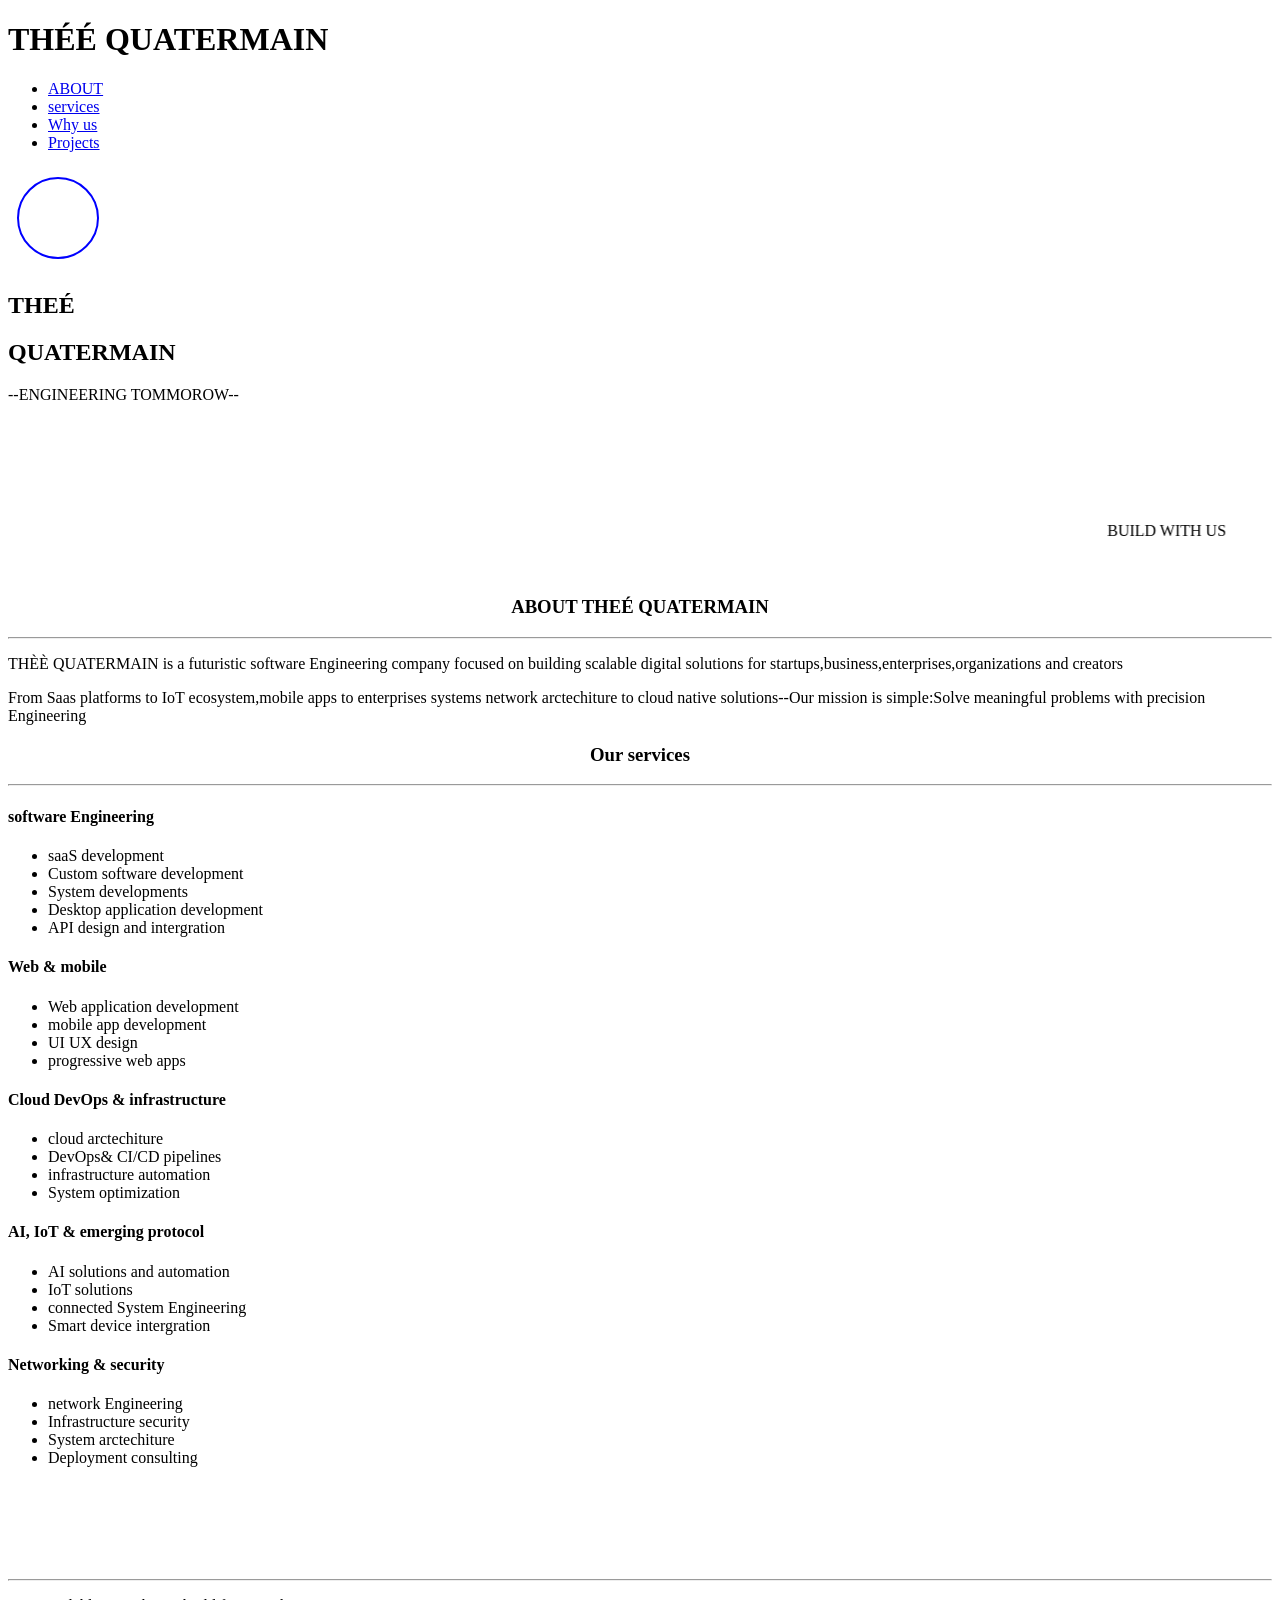
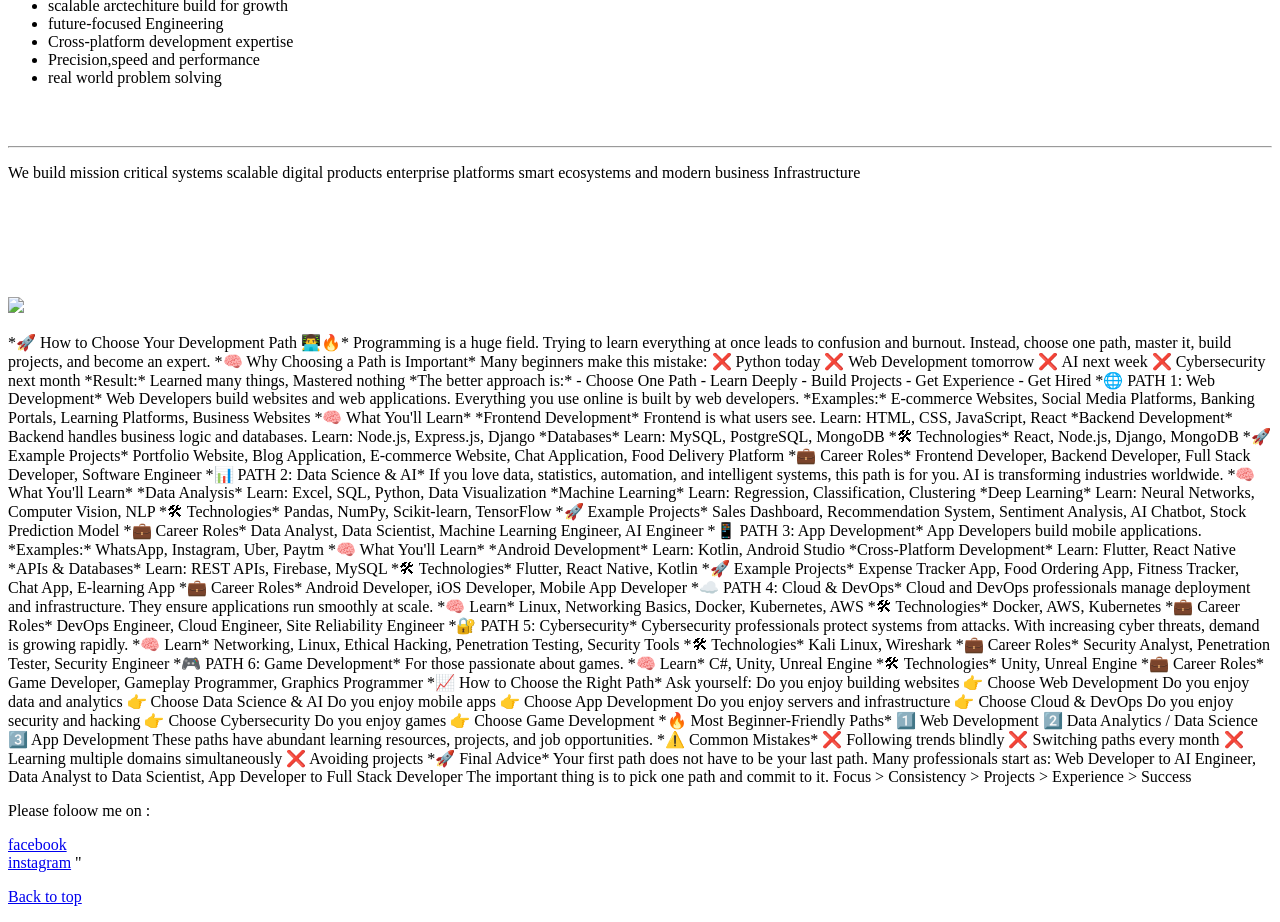
==== index.html @ d20f6a55 "Rename homepage.html to index.html" ====
<!DOCTYPE html>
<html lang="en">
<head>
<title>THEE QUATERMAIN</title>
<meta charset="utf-8">
<meta name="viewport" content="width=device-width, initial-scale=1">
<link rel="stylesheet"href="/storage/emulated/0/Podcasts/mystyle.css">
</head>
<body>
<div class="header">
  <h1>THÉÉ QUATERMAIN</h1>
</div>

<nav>
<ul>
<li><a href="#about">ABOUT</a></li>
<li><a href="#services">services</a></li>
<li><a href="#why us">Why us</a></li>
<li><a href="#Projects">Projects</a></li>
</ul>
</nav>

<svg width="100" height="100">
  <circle cx="50" cy="50" r="40"
  stroke="blue" stroke-width="2" fill="none">
</svg>

<div class="ss">
  <h2 style="color:992ba4">THEÉ</h2>
  <h2 style="color:992ba4">QUATERMAIN</h2>
  <p style="color:d1a3ff">--ENGINEERING TOMMOROW--</p>
  <p style="color:white">Engineering inteligent systems for a scalable future</p>
  <p style="color:white">We design and build software ecosystems,digital infrastructure,connected device, and enterprise grade systems that solve real world problems</p>
</div>

<br>
<marquee>
<p id="sss">BUILD WITH US</p>
</marquee>
<br><br>
<h3 id="about" style="text-align:center">ABOUT THEÉ QUATERMAIN</h3>
<hr>
<p>THÈÈ QUATERMAIN is a futuristic software Engineering company focused on building scalable digital solutions for startups,business,enterprises,organizations and creators</p>
<p>From Saas platforms to IoT ecosystem,mobile apps to enterprises systems network arctechiture to cloud native solutions--Our mission is simple:Solve meaningful problems with precision Engineering</p>
<h3 id="services" style="text-align:center;"> Our services</h3>
<hr>
<div class="sa">
  <h4>software Engineering</h4>
  <ul>
    <li>saaS development</li>
    <li>Custom software development</li>
    <li>System developments</li>
    <li>Desktop application development</li>
    <li>API design and intergration</li>
  </ul>
</div>
<div class="sa">
  <h4>Web &#38 mobile</h4>
  <ul>
    <li>Web application development</li>
    <li>mobile app development</li>
    <li>UI UX design</li>
    <li>progressive web apps</li>
  </ul>
</div>
<div class="sa">
  <h4>Cloud DevOps &#38 infrastructure</h4>
  <ul>
    <li>cloud arctechiture</li>
    <li>DevOps&#38 CI/CD pipelines</li>
    <li>infrastructure automation</li>
    <li>System optimization</li>
  </ul>
</div>
<div class="sa">
  <h4>AI, IoT & emerging protocol</h4>
  <ul>
    <li>AI solutions and automation</li>
    <li>IoT solutions</li>
    <li>connected System Engineering</li>
    <li>Smart device intergration</li>
  </ul>
</div>
<div class="sa">
  <h4>Networking &#38 security</h4>
  <ul>
    <li>network Engineering </li>
    <li>Infrastructure security</li>
    <li>System arctechiture</li>
    <li>Deployment consulting</li>
  </ul>
  <br><br>
</div>
<h3 id="why us" style="text-align:center;color:white;">Why choose THEÉ QUATERMAIN</h3>
<hr>
<ul>
  <div class="sd">
    <li>scalable arctechiture build for growth</li>
  </div>
  <div class="sd">
    <li>future-focused Engineering</li>
  </div>
  <div class="sd">
    <li>Cross-platform development expertise</li>
  </div>
  <div class="sd">
    <li>Precision,speed and performance</li>
  </div>
  <div class="sd">
    <li>real world problem solving</li>
  </div>
</ul>
<h3 id="Projects" style="text-align:center;color:white">Projects and solutions</h3>
<hr>
<p>We build mission critical systems scalable digital products enterprise platforms smart ecosystems and modern business Infrastructure</p>
<br><br>
<marquee>
<h3 style="text-align:center;color:white">About the designer</h3>
</marquee>
<img src="/storage/emulated/0/Podcasts/IMG_20260405_175324~2.jpg""alt="my photo">
<p>*🚀 How to Choose Your Development Path 👨‍💻🔥*

Programming is a huge field.  

Trying to learn everything at once leads to confusion and burnout.  

Instead, choose one path, master it, build projects, and become an expert.

*🧠 Why Choosing a Path is Important*  
Many beginners make this mistake:  
❌ Python today  
❌ Web Development tomorrow  
❌ AI next week  
❌ Cybersecurity next month  

*Result:* Learned many things, Mastered nothing  

*The better approach is:*  
- Choose One Path  
- Learn Deeply  
- Build Projects  
- Get Experience  
- Get Hired  

*🌐 PATH 1: Web Development*  
Web Developers build websites and web applications.  
Everything you use online is built by web developers.  
*Examples:* E-commerce Websites, Social Media Platforms, Banking Portals, Learning Platforms, Business Websites  

*🧠 What You'll Learn*  
*Frontend Development* Frontend is what users see.  
Learn: HTML, CSS, JavaScript, React  

*Backend Development* Backend handles business logic and databases.  
Learn: Node.js, Express.js, Django  

*Databases* Learn: MySQL, PostgreSQL, MongoDB  

*🛠 Technologies* React, Node.js, Django, MongoDB  

*🚀 Example Projects* Portfolio Website, Blog Application, E-commerce Website, Chat Application, Food Delivery Platform  

*💼 Career Roles* Frontend Developer, Backend Developer, Full Stack Developer, Software Engineer  

*📊 PATH 2: Data Science & AI*  
If you love data, statistics, automation, and intelligent systems, this path is for you.  
AI is transforming industries worldwide.  

*🧠 What You'll Learn*  
*Data Analysis* Learn: Excel, SQL, Python, Data Visualization  
*Machine Learning* Learn: Regression, Classification, Clustering  
*Deep Learning* Learn: Neural Networks, Computer Vision, NLP  

*🛠 Technologies* Pandas, NumPy, Scikit-learn, TensorFlow  

*🚀 Example Projects* Sales Dashboard, Recommendation System, Sentiment Analysis, AI Chatbot, Stock Prediction Model  

*💼 Career Roles* Data Analyst, Data Scientist, Machine Learning Engineer, AI Engineer  

*📱 PATH 3: App Development*  
App Developers build mobile applications.  
*Examples:* WhatsApp, Instagram, Uber, Paytm  

*🧠 What You'll Learn*  
*Android Development* Learn: Kotlin, Android Studio  
*Cross-Platform Development* Learn: Flutter, React Native  
*APIs & Databases* Learn: REST APIs, Firebase, MySQL  

*🛠 Technologies* Flutter, React Native, Kotlin  

*🚀 Example Projects* Expense Tracker App, Food Ordering App, Fitness Tracker, Chat App, E-learning App  

*💼 Career Roles* Android Developer, iOS Developer, Mobile App Developer  

*☁️ PATH 4: Cloud & DevOps*  
Cloud and DevOps professionals manage deployment and infrastructure.  
They ensure applications run smoothly at scale.  

*🧠 Learn* Linux, Networking Basics, Docker, Kubernetes, AWS  

*🛠 Technologies* Docker, AWS, Kubernetes  

*💼 Career Roles* DevOps Engineer, Cloud Engineer, Site Reliability Engineer  

*🔐 PATH 5: Cybersecurity*  
Cybersecurity professionals protect systems from attacks.  
With increasing cyber threats, demand is growing rapidly.  

*🧠 Learn* Networking, Linux, Ethical Hacking, Penetration Testing, Security Tools  

*🛠 Technologies* Kali Linux, Wireshark  

*💼 Career Roles* Security Analyst, Penetration Tester, Security Engineer  

*🎮 PATH 6: Game Development*  
For those passionate about games.  

*🧠 Learn* C#, Unity, Unreal Engine  

*🛠 Technologies* Unity, Unreal Engine  

*💼 Career Roles* Game Developer, Gameplay Programmer, Graphics Programmer  

*📈 How to Choose the Right Path*  

Ask yourself:  

Do you enjoy building websites 👉 Choose Web Development  

Do you enjoy data and analytics 👉 Choose Data Science & AI  

Do you enjoy mobile apps 👉 Choose App Development  

Do you enjoy servers and infrastructure 👉 Choose Cloud & DevOps  

Do you enjoy security and hacking 👉 Choose Cybersecurity  

Do you enjoy games 👉 Choose Game Development  

*🔥 Most Beginner-Friendly Paths*  
1️⃣ Web Development  
2️⃣ Data Analytics / Data Science  
3️⃣ App Development  

These paths have abundant learning resources, projects, and job opportunities.  

*⚠️ Common Mistakes*  
❌ Following trends blindly  
❌ Switching paths every month  
❌ Learning multiple domains simultaneously  
❌ Avoiding projects  

*🚀 Final Advice*  
Your first path does not have to be your last path.  
Many professionals start as: Web Developer to AI Engineer, Data Analyst to Data Scientist, App Developer to Full Stack Developer  

The important thing is to pick one path and commit to it.  

Focus > Consistency > Projects > Experience > Success  

</p>
<div class="container">
    <p>Please foloow me on :</p>
    <div class="item"><a href="https://www.facebook.com/atia.gladys.14">facebook</a></div>
    <div class="item"><a href="https://www.instagram.com/nameless_seterizor?igsh=MTV0cnNycmk3dm1lOQ==">instagram</a>

"</div>
    <div class="item"></div>
</div>
<p class="ss"><a href="#">Back to top</a></p>
</body>
</html>
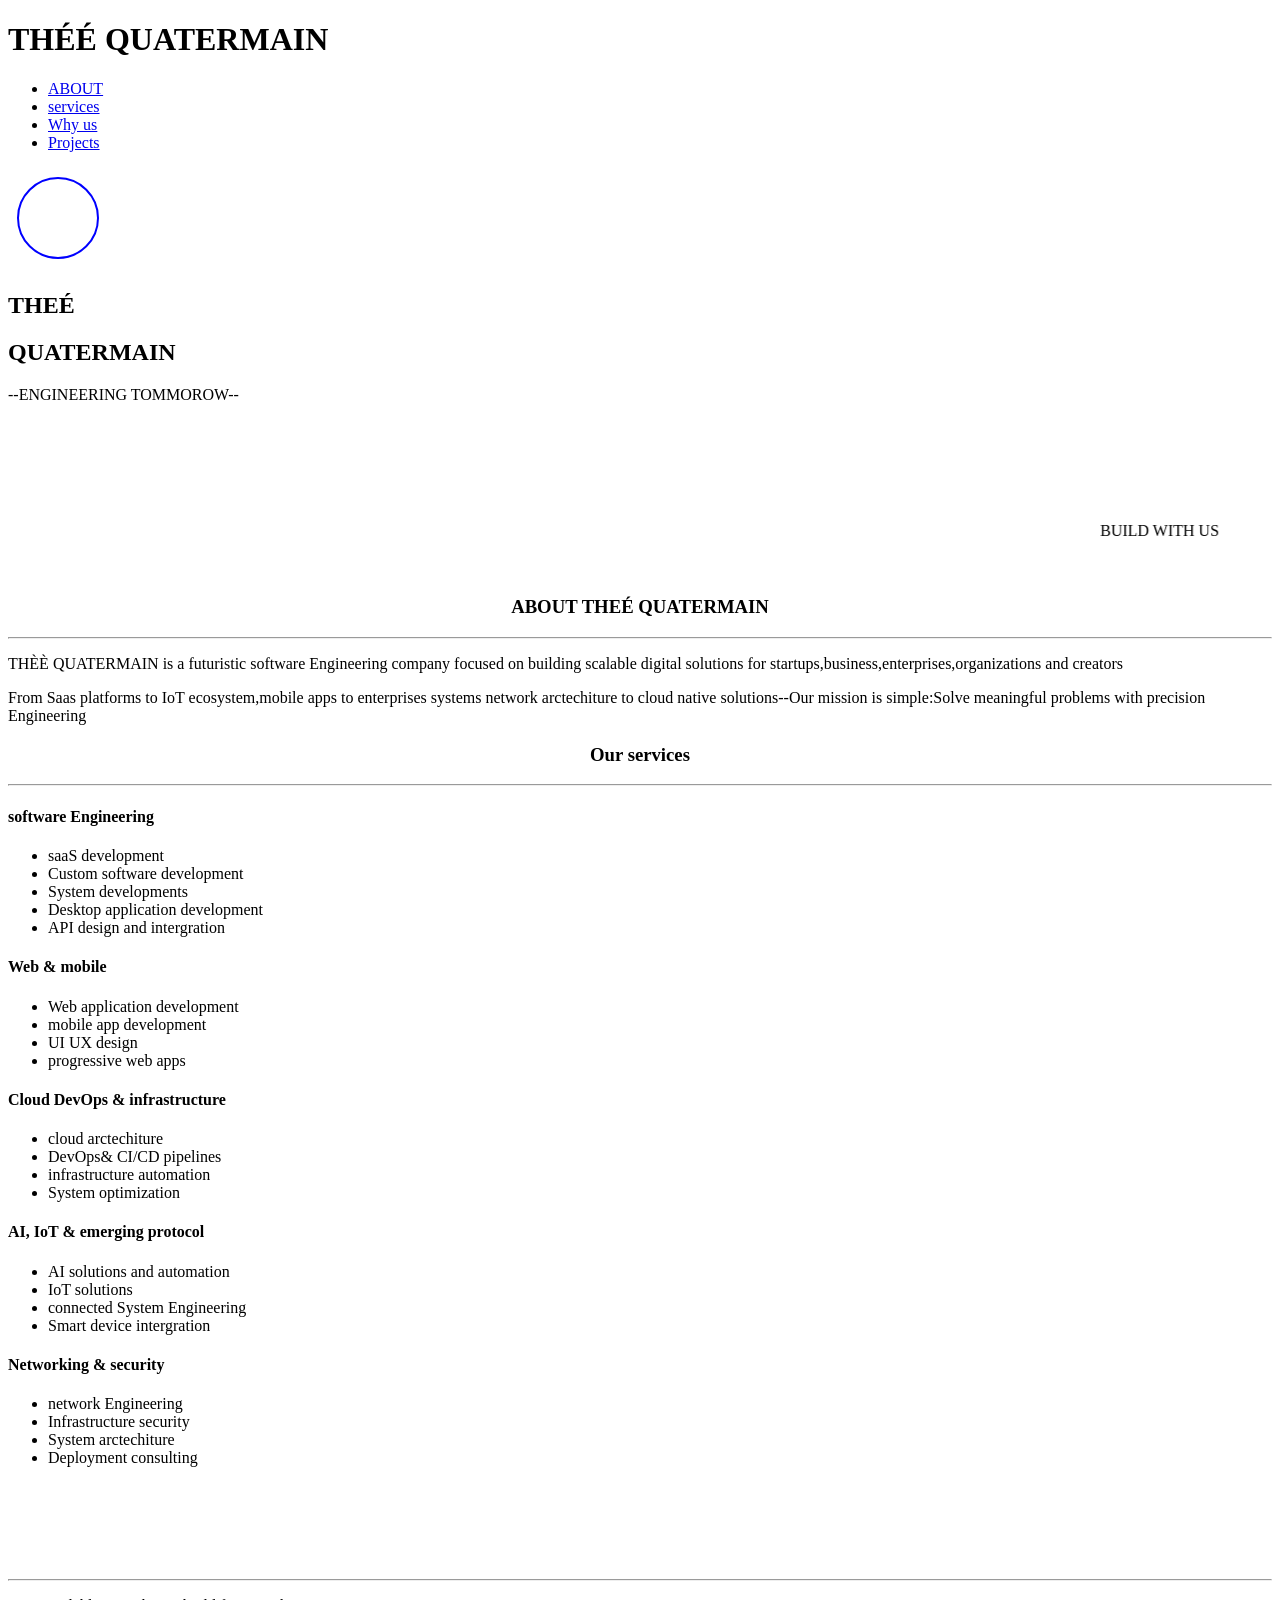
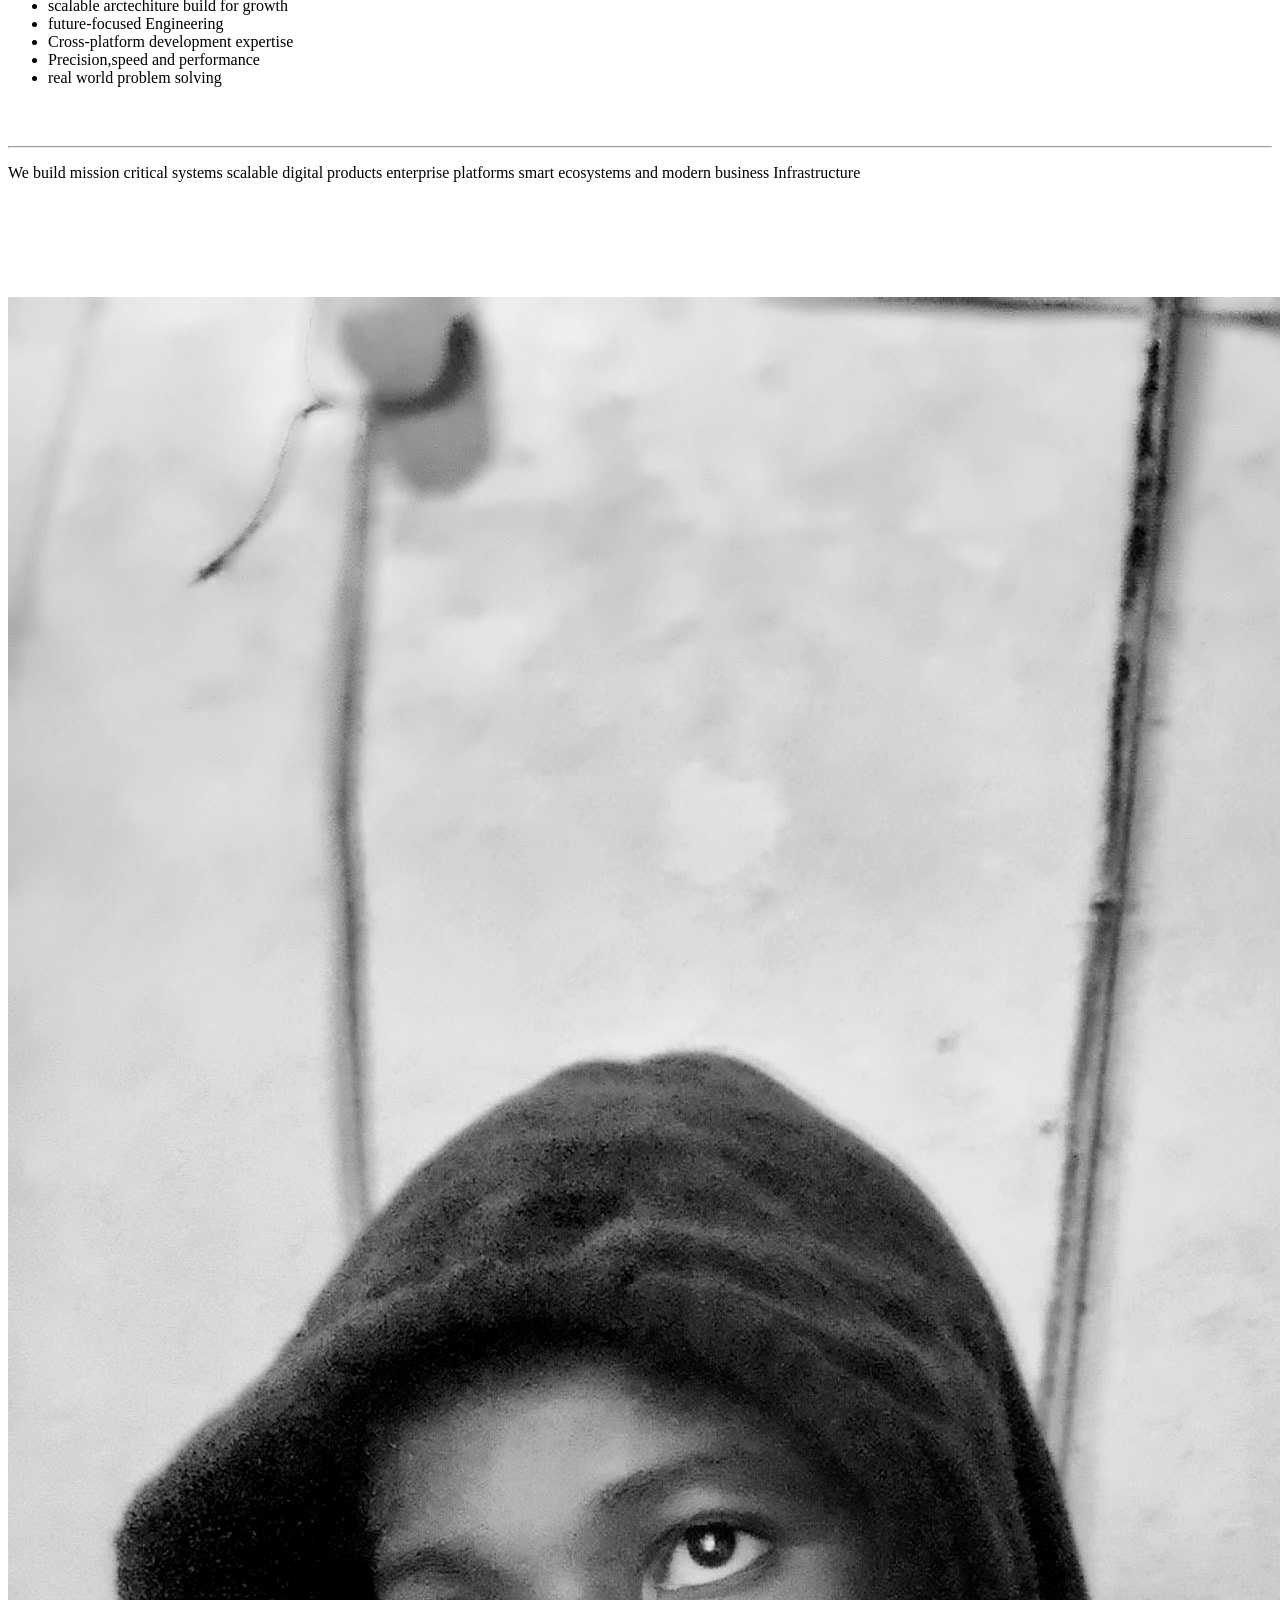
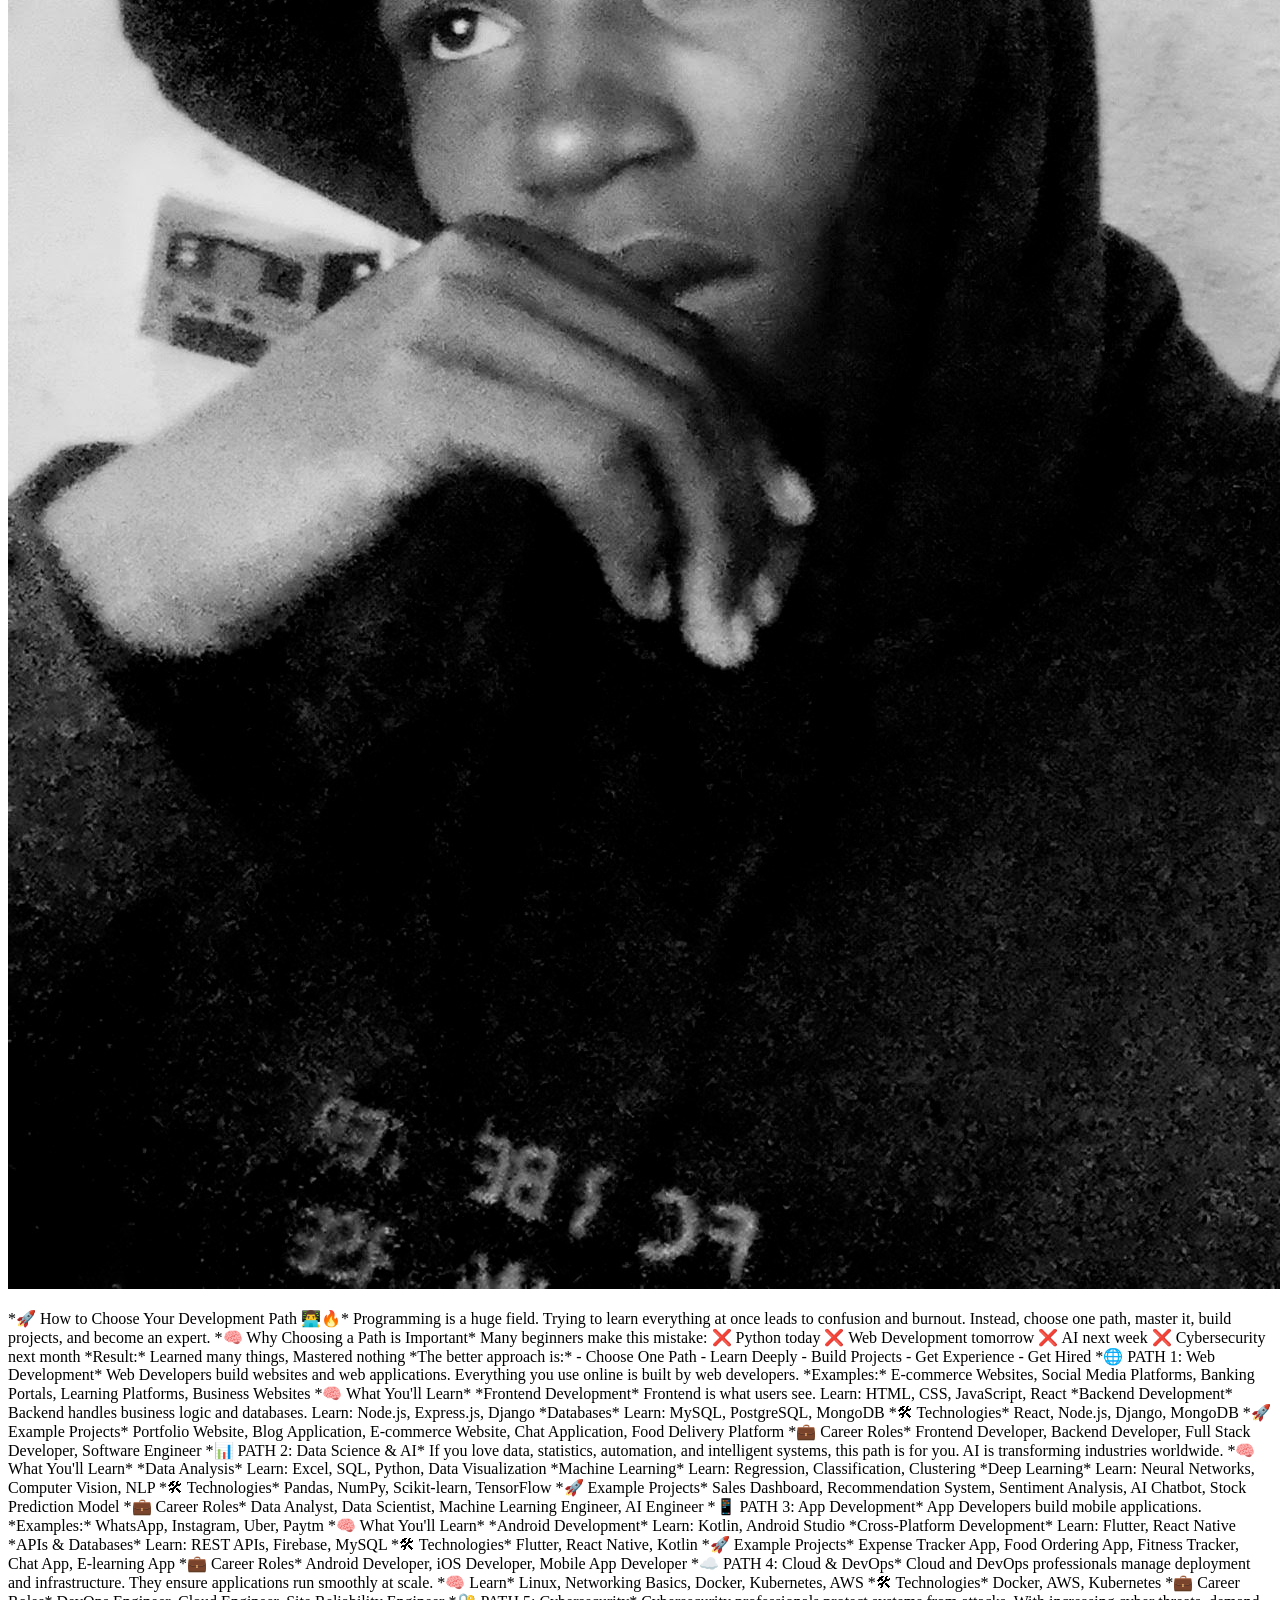
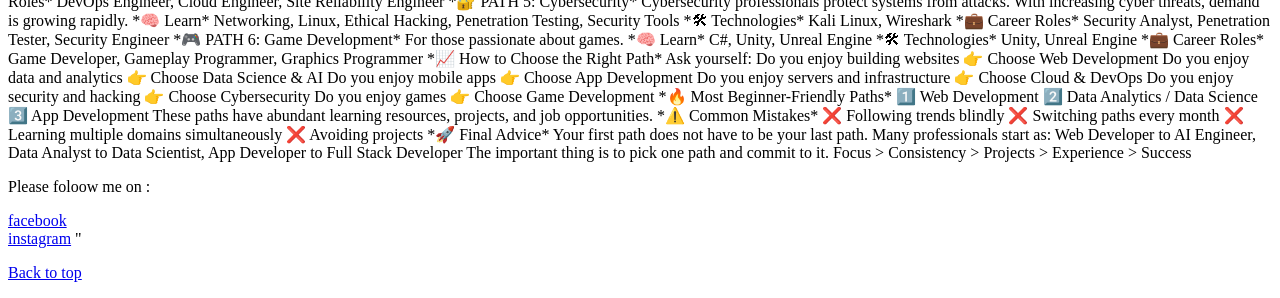
==== commit fb7181a0: "Fix image source in index.html" ====
--- a/index.html
+++ b/index.html
@@ -117,7 +117,7 @@
 <marquee>
 <h3 style="text-align:center;color:white">About the designer</h3>
 </marquee>
-<img src="/storage/emulated/0/Podcasts/IMG_20260405_175324~2.jpg""alt="my photo">
+<img src="IMG_20260405_175324~2.jpg""alt="my photo">
 <p>*🚀 How to Choose Your Development Path 👨‍💻🔥*
 
 Programming is a huge field.  
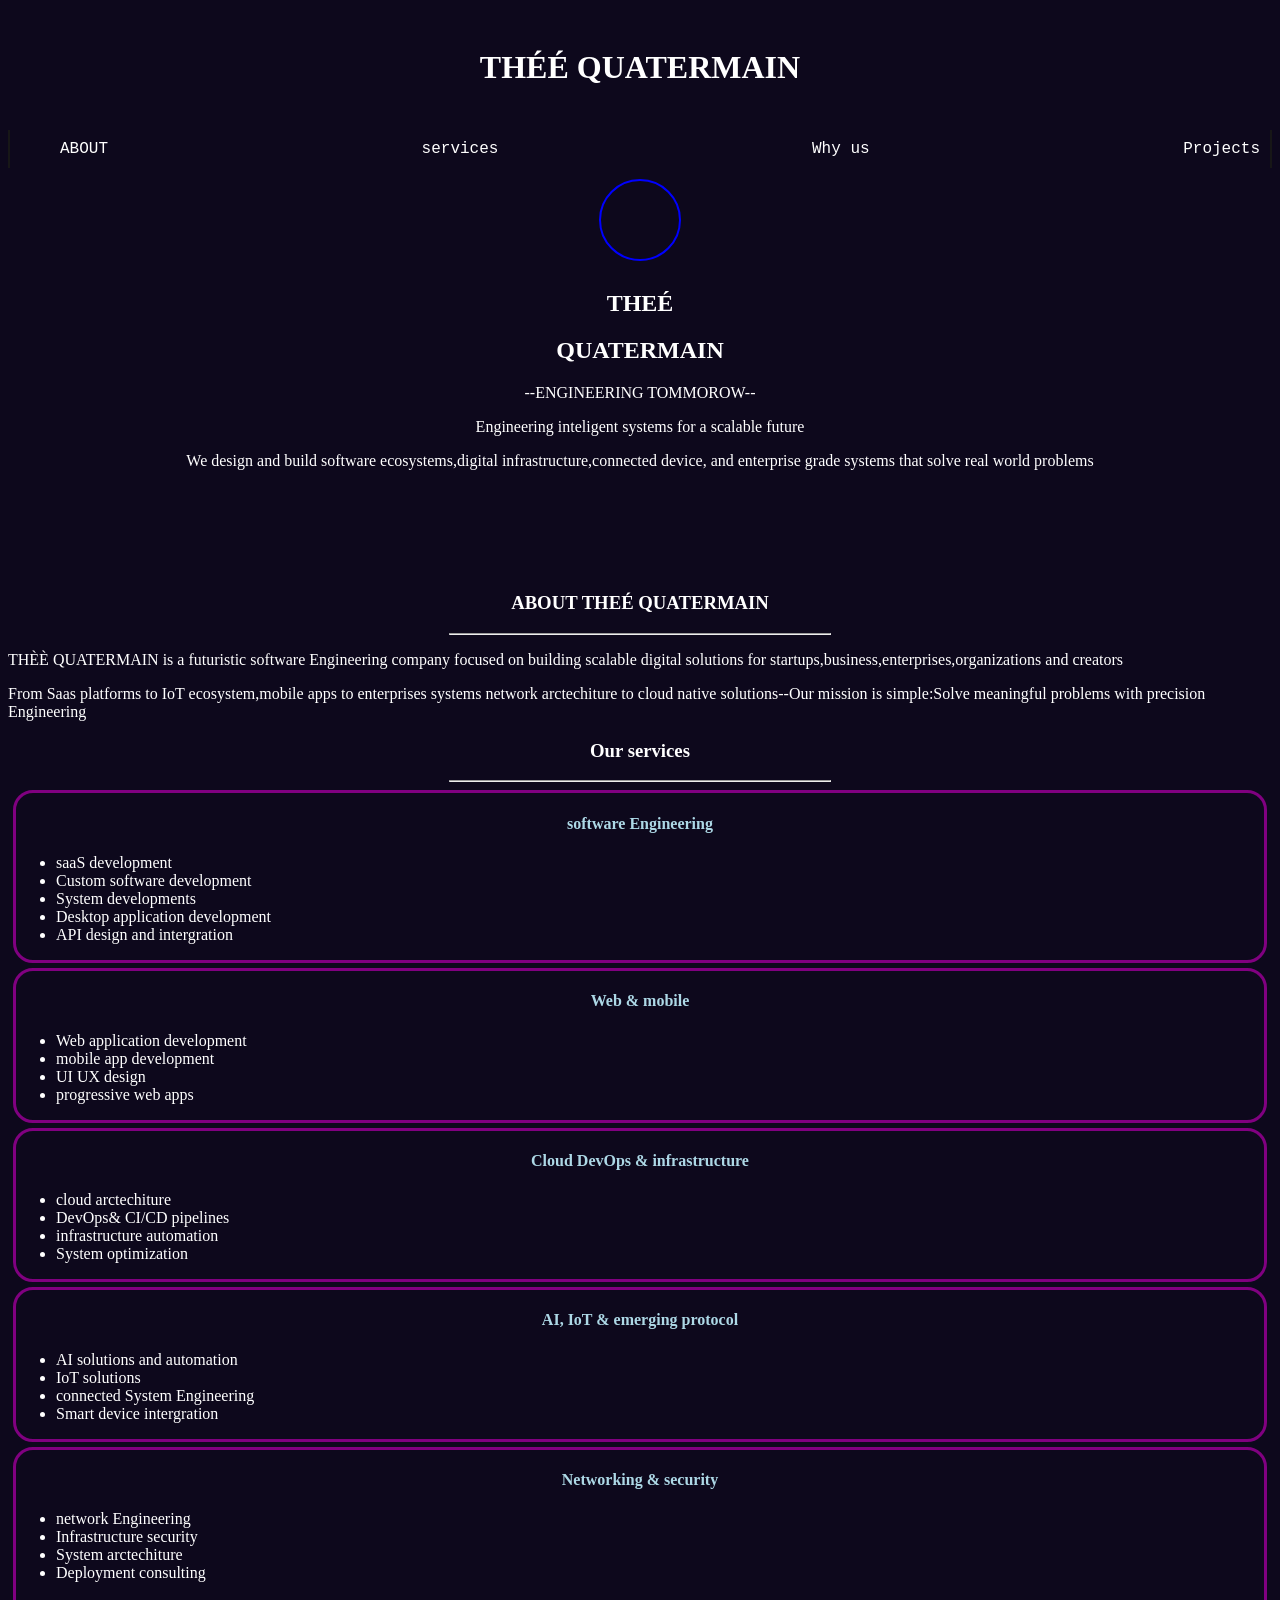
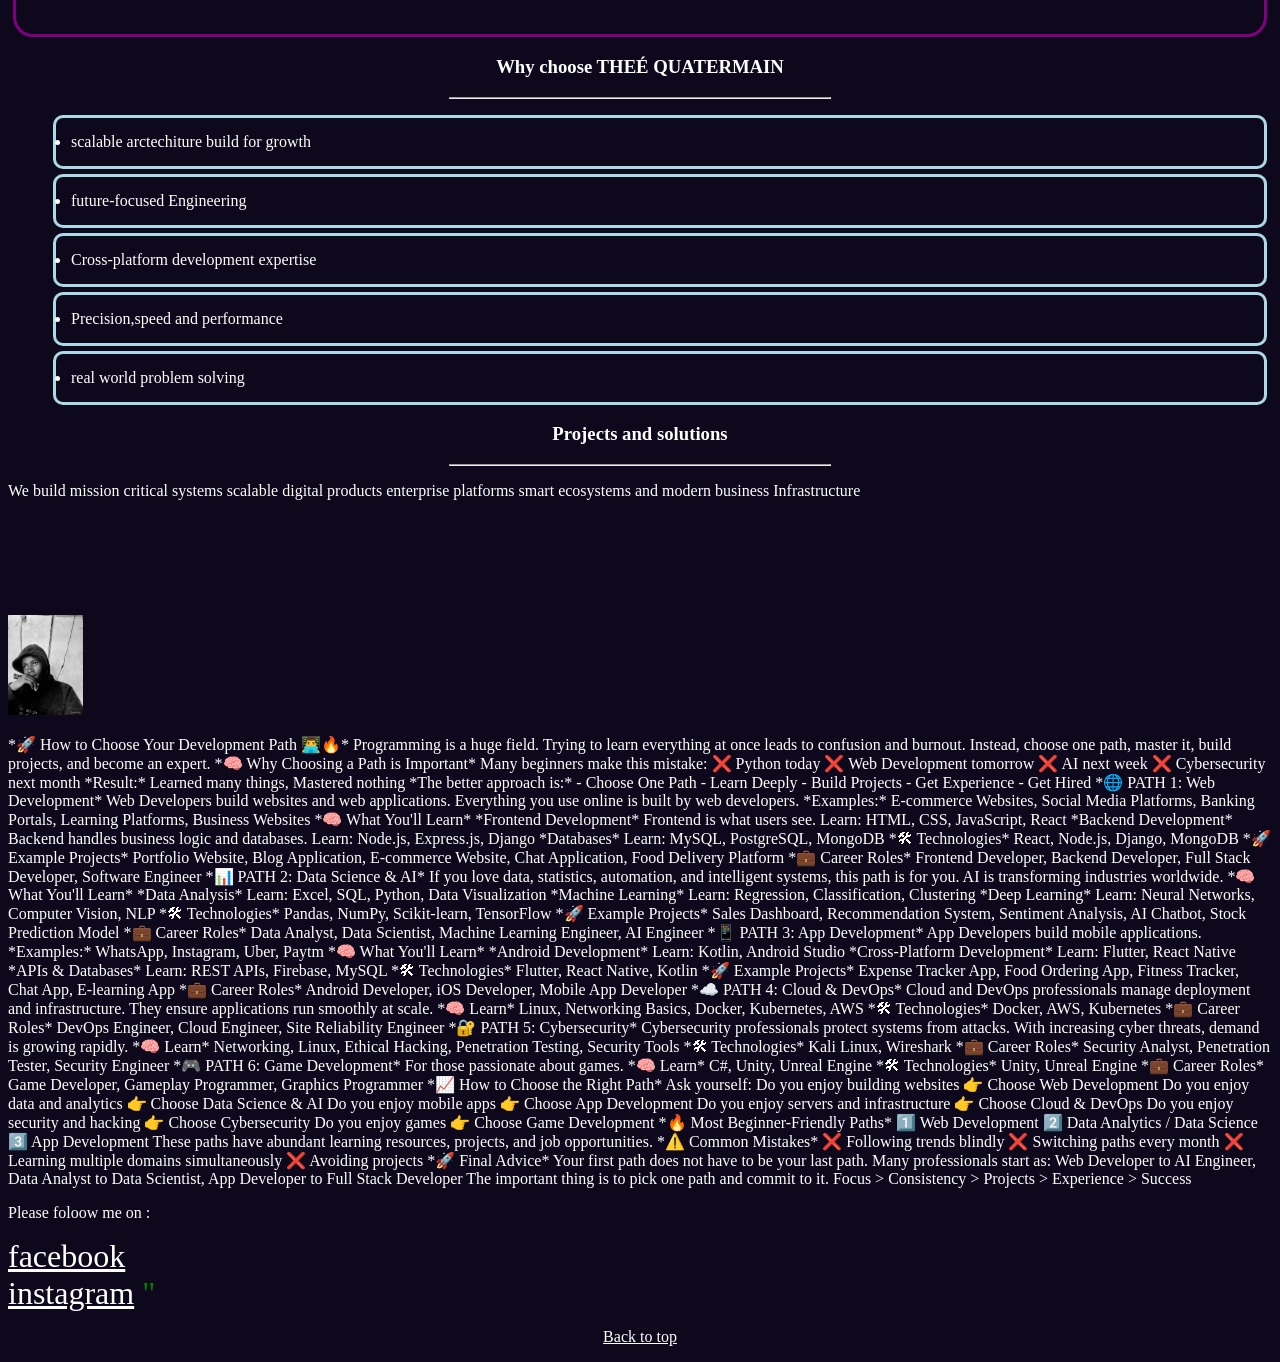
==== commit 20a2f480: "Update stylesheet link to use relative path" ====
--- a/index.html
+++ b/index.html
@@ -4,7 +4,7 @@
 <title>THEE QUATERMAIN</title>
 <meta charset="utf-8">
 <meta name="viewport" content="width=device-width, initial-scale=1">
-<link rel="stylesheet"href="/storage/emulated/0/Podcasts/mystyle.css">
+<link rel="stylesheet"href="mystyle.css">
 </head>
 <body>
 <div class="header">
--- a/mystyle.css
+++ b/mystyle.css
@@ -0,0 +1,83 @@
+ *{
+  background-color: hsl(254,55%,7%);
+  color: white;
+}
+
+svg{
+    display: block;
+    margin: 0 auto;
+}
+
+.header {
+  padding: 20px;
+  text-align: center;
+  font-family: Comic Sans MS;
+}
+
+nav{
+    position:sticky;
+    top: 0;
+    background-color: #171717;
+}
+
+nav ul{
+    list-style-type: none;
+    display: flex;
+    margin: 2px;
+    padding: ;
+    justify-content: space-between;
+}
+
+nav ul li a{
+    color: white;
+    text-decoration: none;
+    padding: 10px;
+    display: flex;
+    justify-content: space-between;
+    font-family: "Lucida Console", "Courier New", monospace
+}
+
+.sa{
+    h4{
+        text-align: center;
+        color: lightblue;
+    }
+    border:solid purple;
+    margin: 5px;
+    border-radius:20px;
+}
+
+#sss{
+    margin: 0 auto;
+    border:2px;
+    border-radius: 15px;
+    background-color: #992ba4;
+    padding: 15px;
+    width: fit-content;
+    text-align: center;
+}
+
+.ss{
+    text-align:center;
+}
+
+hr{
+    width: 30%;
+}
+
+.sd{
+    border:solid lightblue;
+    padding:15px;
+    margin: 5px;
+    border-radius: 10px;
+    display: flex;
+    flex-wrap: wrap;
+}
+img{
+    height: 100px;
+    border-radius: 50;
+}
+.item{
+    font-size: 200%;
+    color: green;
+}
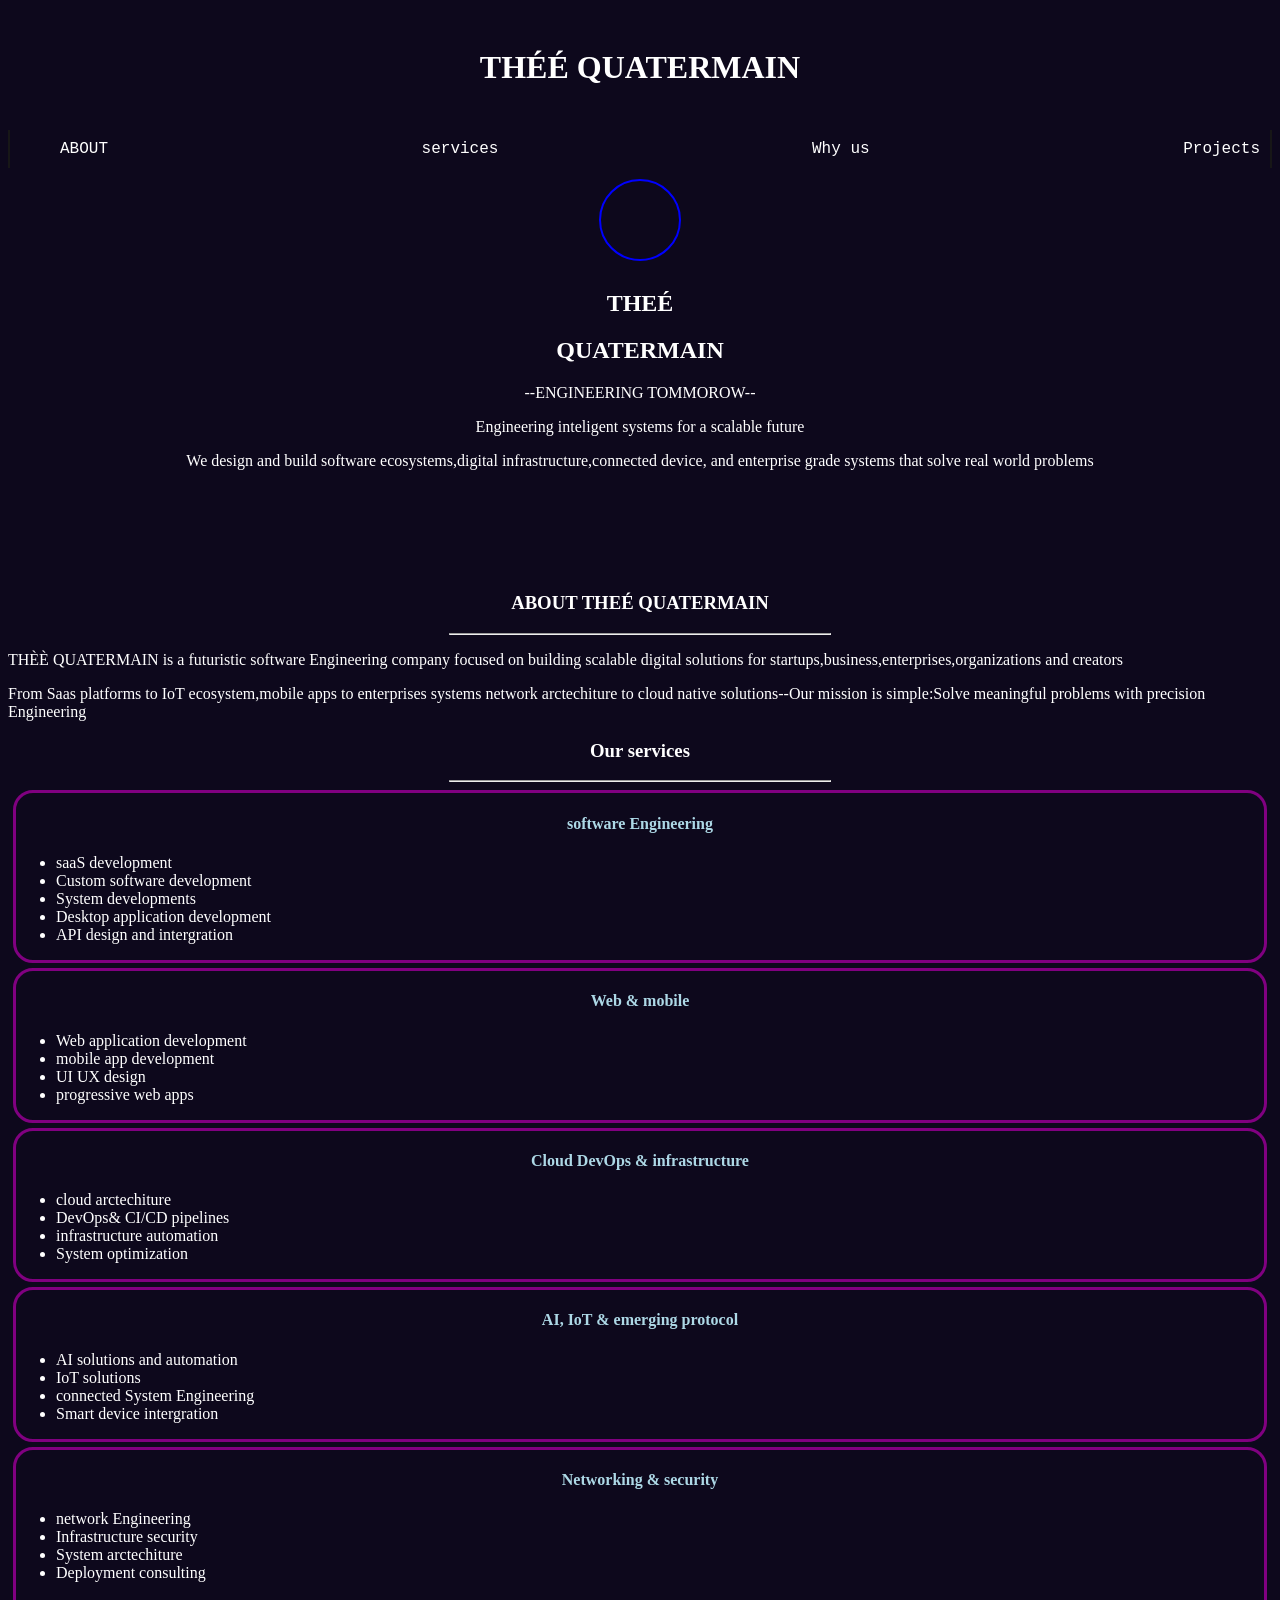
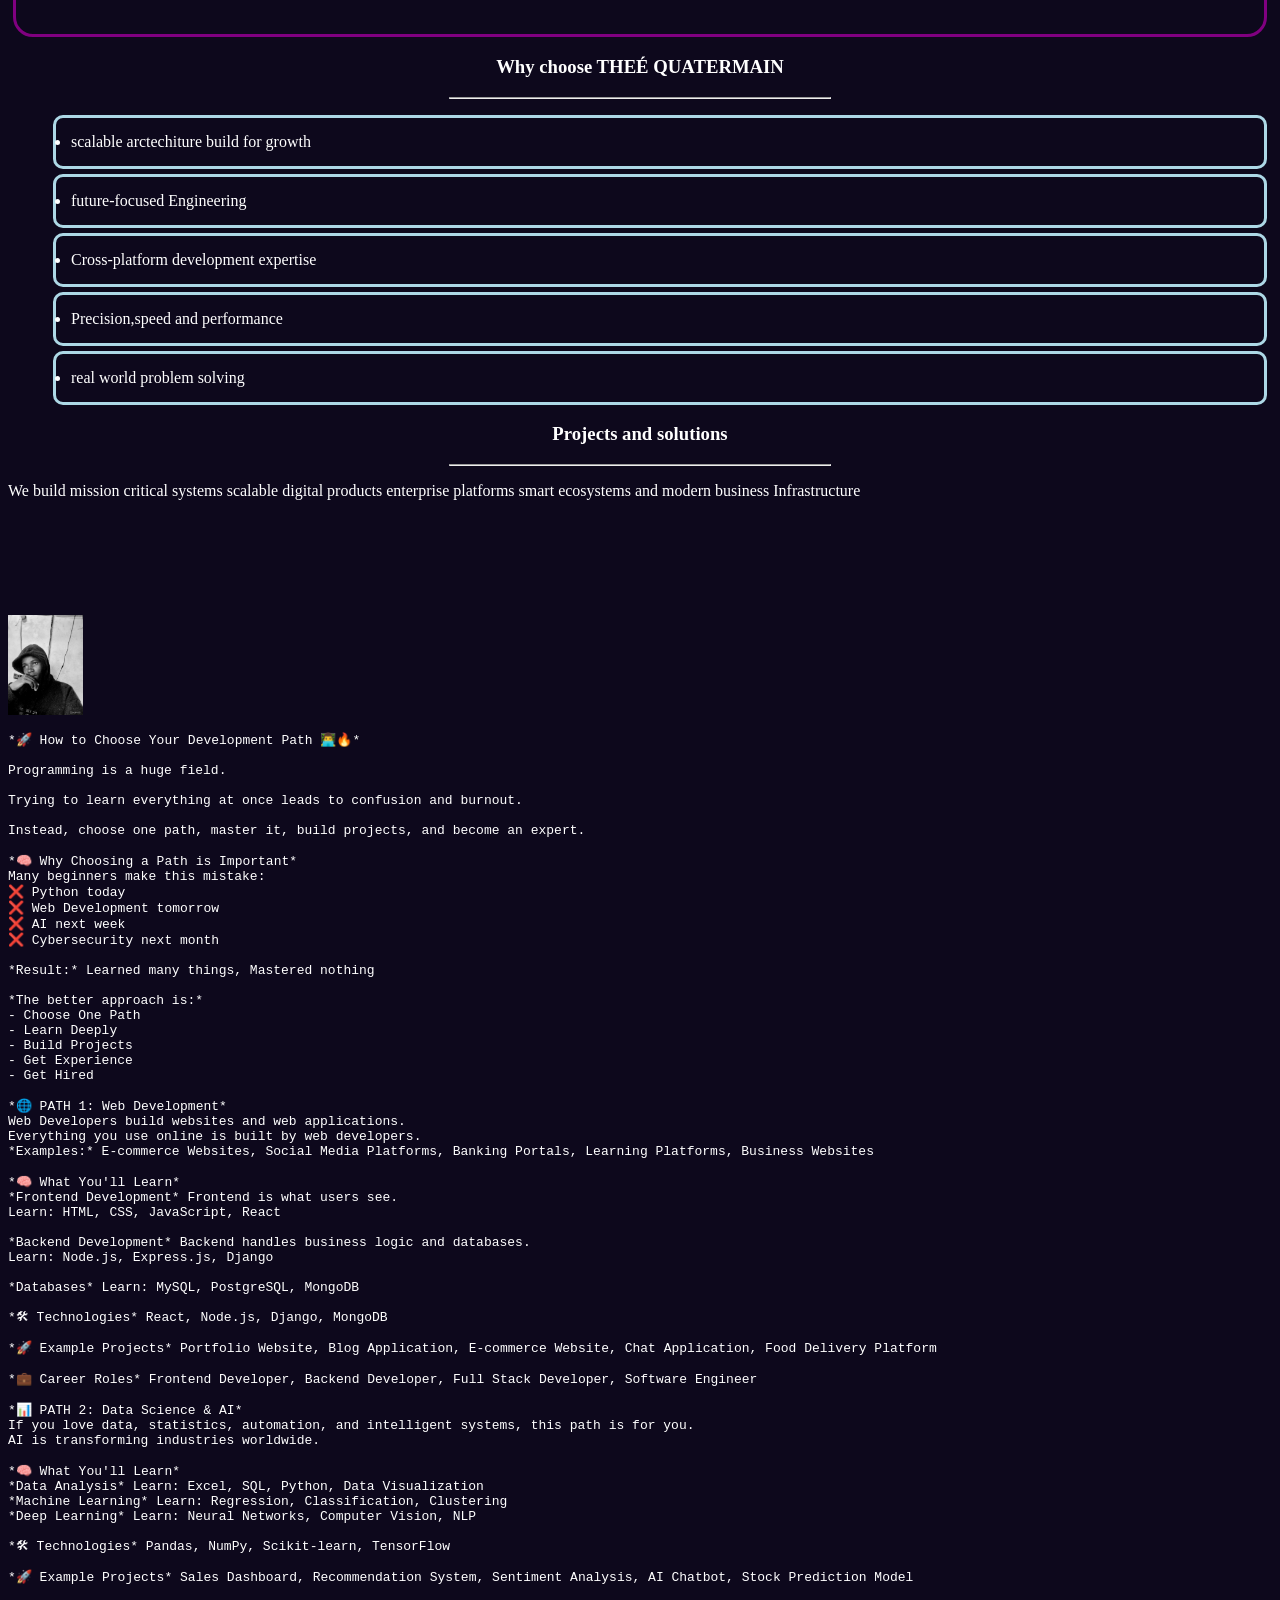
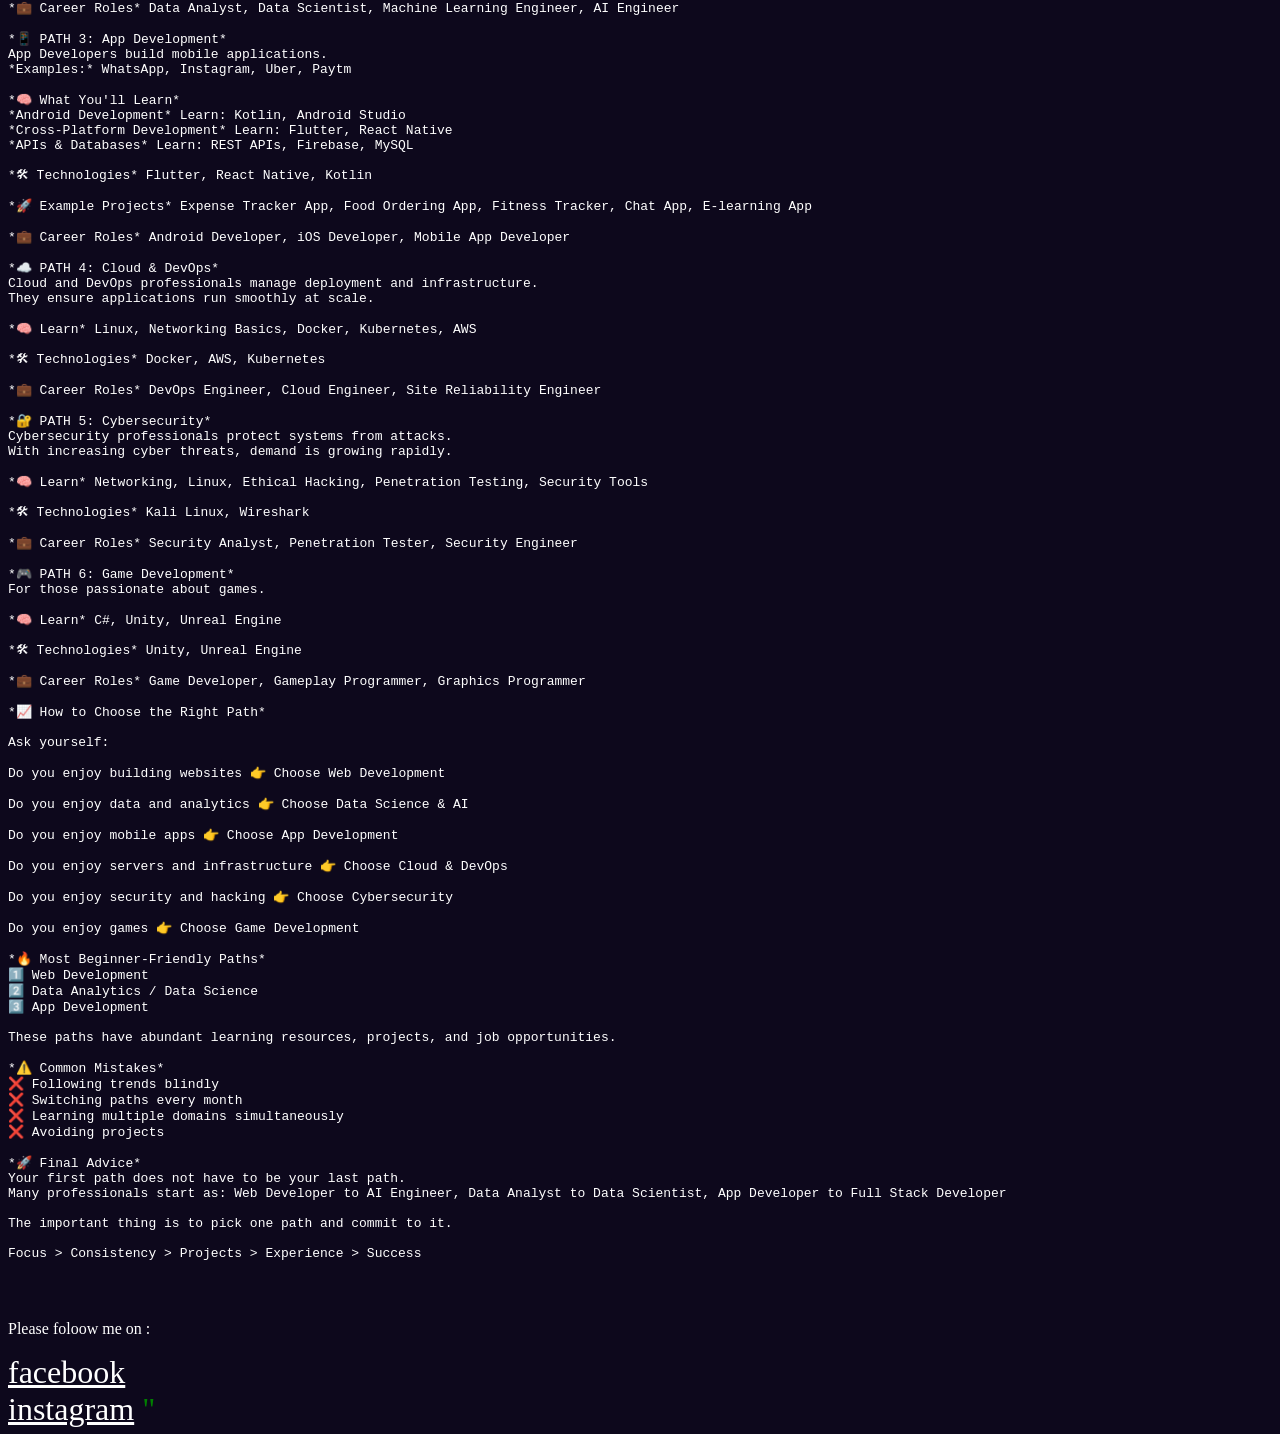
==== commit 2ebbc244: "Update index.html" ====
--- a/index.html
+++ b/index.html
@@ -118,6 +118,7 @@
 <h3 style="text-align:center;color:white">About the designer</h3>
 </marquee>
 <img src="IMG_20260405_175324~2.jpg""alt="my photo">
+<pre>
 <p>*🚀 How to Choose Your Development Path 👨‍💻🔥*
 
 Programming is a huge field.  
@@ -259,6 +260,7 @@
 Focus > Consistency > Projects > Experience > Success  
 
 </p>
+</pre>
 <div class="container">
     <p>Please foloow me on :</p>
     <div class="item"><a href="https://www.facebook.com/atia.gladys.14">facebook</a></div>
